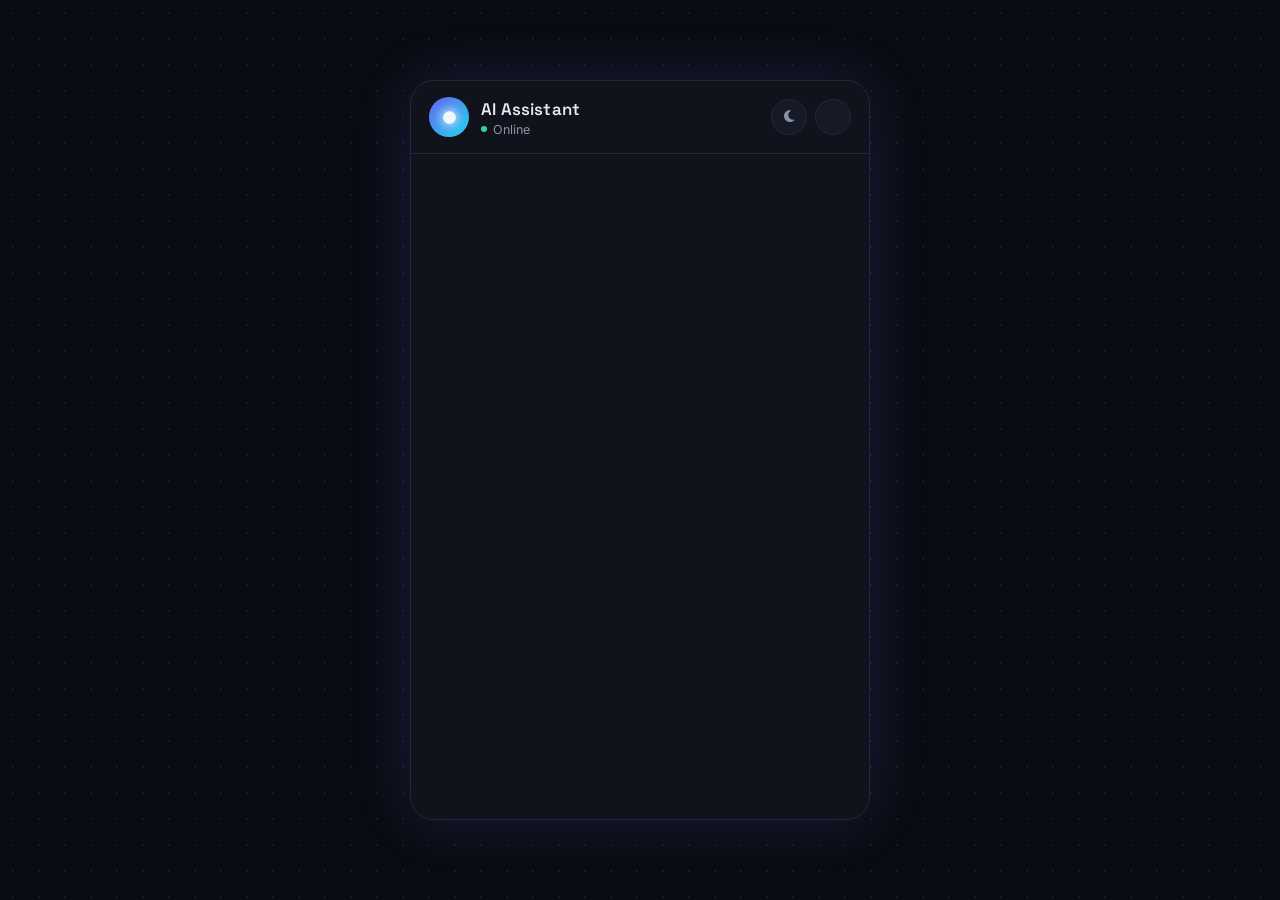
==== index.html @ 4ea2f090 "Chat bot files" ====
<!DOCTYPE html>
<html lang="en">

<head>
  <meta charset="UTF-8" />
  <meta name="viewport" content="width=device-width, initial-scale=1.0, viewport-fit=cover" />
  <title>AI Chatbot</title>

  <!-- Fonts -->
  <link rel="preconnect" href="https://fonts.googleapis.com" />
  <link rel="preconnect" href="https://fonts.gstatic.com" crossorigin />
  <link
    href="https://fonts.googleapis.com/css2?family=Space+Grotesk:wght@500;600;700&family=Inter:wght@400;500;600&family=JetBrains+Mono:wght@400;500&display=swap"
    rel="stylesheet" />

  <!-- Font Awesome -->
  <link rel="stylesheet" href="https://cdnjs.cloudflare.com/ajax/libs/font-awesome/6.5.2/css/all.min.css" />

  <link rel="stylesheet" href="style.css" />
</head>

<body>
  <!-- ambient background grid -->
  <div class="bg-grid" aria-hidden="true"></div>

  <div class="app">
    <main class="chat-card">

      <header class="chat-header">
        <div class="bot-identity">
          <div class="orb" id="orb" aria-hidden="true">
            <span class="orb-core"></span>
          </div>
          <div class="bot-meta">
            <h1 class="bot-name">AI Assistant</h1>
            <p class="bot-status">
              <span class="status-dot" id="statusDot"></span>
              <span id="statusText">Online</span>
            </p>
          </div>
        </div>

        <div class="header-actions">
          <button class="icon-btn" id="themeToggle" type="button" title="Toggle theme"
            aria-label="Toggle dark and light mode">
            <i class="fa-solid fa-moon" id="themeIcon"></i>
          </button>
          <button class="icon-btn" id="clearChat" type="button" title="Clear conversation"
            aria-label="Clear conversation">
            <i class="fa-solid
---- style.css ----
/* =========================================================
   Nova — AI Chat Interface
   Design: deep-space dark theme, indigo→cyan gradient signal,
   breathing orb avatar as the signature element.
   ========================================================= */

:root {
  --bg: #0A0C13;
  --panel: #11131C;
  --panel-soft: #161A26;
  --border: #232838;
  --text-primary: #E8EAF2;
  --text-secondary: #8C92A8;
  --text-tertiary: #5B6178;

  --accent-indigo: #6366F1;
  --accent-cyan: #22D3EE;
  --accent-coral: #FB7185;
  --gradient: linear-gradient(135deg, var(--accent-indigo) 0%, var(--accent-cyan) 100%);
  --success: #34D399;

  --shadow-glow: 0 0 60px rgba(99, 102, 241, 0.18);
  --transition-fast: 0.2s ease;
  --transition-theme: 0.4s ease;
}

[data-theme="light"] {
  --bg: #F1F2F8;
  --panel: #FFFFFF;
  --panel-soft: #F5F6FB;
  --border: #E3E5EF;
  --text-primary: #1A1C27;
  --text-secondary: #5B6178;
  --text-tertiary: #9094A6;
  --shadow-glow: 0 0 50px rgba(99, 102, 241, 0.10);
}

* {
  margin: 0;
  padding: 0;
  box-sizing: border-box;
}

html,
body {
  height: 100%;
}

body {
  background: var(--bg);
  color: var(--text-primary);
  font-family: 'Inter', system-ui, sans-serif;
  -webkit-font-smoothing: antialiased;
  overflow: hidden;
  transition: background-color var(--transition-theme), color var(--transition-theme);
}

/* ---------- ambient background ---------- */
.bg-grid {
  position: fixed;
  inset: 0;
  z-index: -1;
  background-image: radial-gradient(circle, var(--border) 1px, transparent 1px);
  background-size: 26px 26px;
  opacity: 0.5;
  animation: gridDrift 50s linear infinite;
  transition: opacity var(--transition-theme);
}

[data-theme="light"] .bg-grid {
  opacity: 0.7;
}

@keyframes gridDrift {
  0% {
    background-position: 0 0;
  }

  100% {
    background-position: 260px 260px;
  }
}

/* ---------- layout ---------- */
.app {
  height: 100vh;
  display: flex;
  align-items: center;
  justify-content: center;
  padding: 24px;
}

.chat-card {
  width: 100%;
  max-width: 460px;
  height: min(86vh, 740px);
  background: var(--panel);
  border: 1px solid var(--border);
  border-radius: 24px;
  box-shadow: var(--shadow-glow);
  display: flex;
  flex-direction: column;
  overflow: hidden;
  transition: background-color var(--transition-theme), border-color var(--transition-theme), box-shadow var(--transition-theme);
}

/* ---------- header ---------- */
.chat-header {
  display: flex;
  align-items: center;
  justify-content: space-between;
  padding: 16px 18px;
  border-bottom: 1px solid var(--border);
  transition: border-color var(--transition-theme);
}

.bot-identity {
  display: flex;
  align-items: center;
  gap: 12px;
}

.orb {
  width: 40px;
  height: 40px;
  border-radius: 50%;
  background: var(--gradient);
  display: flex;
  align-items: center;
  justify-content: center;
  flex-shrink: 0;
  animation: orbPulse 2.8s ease-in-out infinite;
}

.orb.thinking {
  animation: orbPulse 0.85s ease-in-out infinite;
}

.orb-core {
  width: 13px;
  height: 13px;
  border-radius: 50%;
  background: rgba(255, 255, 255, 0.92);
  box-shadow: 0 0 10px 2px rgba(255, 255, 255, 0.7);
}

@keyframes orbPulse {

  0%,
  100% {
    box-shadow: 0 0 0 0 rgba(99, 102, 241, 0.45), 0 0 16px 2px rgba(34, 211, 238, 0.3);
  }

  50% {
    box-shadow: 0 0 0 7px rgba(99, 102, 241, 0), 0 0 26px 8px rgba(34, 211, 238, 0.5);
  }
}

.bot-name {
  font-family: 'Space Grotesk', sans-serif;
  font-size: 1.05rem;
  font-weight: 600;
  letter-spacing: 0.01em;
}

.bot-status {
  display: flex;
  align-items: center;
  gap: 6px;
  font-size: 0.78rem;
  color: var(--text-secondary);
  margin-top: 2px;
}

.status-dot {
  width: 6px;
  height: 6px;
  border-radius: 50%;
  background: var(--success);
  display: inline-block;
  animation: statusPulse 2s infinite;
}

@keyframes statusPulse {
  0% {
    box-shadow: 0 0 0 0 rgba(52, 211, 153, 0.55);
  }

  70% {
    box-shadow: 0 0 0 5px rgba(52, 211, 153, 0);
  }

  100% {
    box-shadow: 0 0 0 0 rgba(52, 211, 153, 0);
  }
}

.header-actions {
  display: flex;
  gap: 8px;
}

.icon-btn {
  width: 36px;
  height: 36px;
  border-radius: 50%;
  border: 1px solid var(--border);
  background: var(--panel-soft);
  color: var(--text-secondary);
  display: flex;
  align-items: center;
  justify-content: center;
  cursor: pointer;
  font-size: 0.85rem;
  transition: border-color var(--transition-fast), color var(--transition-fast), transform var(--transition-fast), background-color var(--transition-theme);
}

.icon-btn:hover {
  color: var(--text-primary);
  border-color: var(--accent-indigo);
  transform: translateY(-1px);
}

.icon-btn:active {
  transform: scale(0.93);
}

/* ---------- messages ---------- */
.messages {
  flex: 1;
  overflow-y: auto;
  padding: 18px;
  display: flex;
  flex-direction: column;
  gap: 14px;
  scroll-behavior: smooth;
}

.messages::-webkit-scrollbar {
  width: 6px;
}

.messages::-webkit-scrollbar-track {
  background: transparent;
}

.messages::-webkit-scrollbar-thumb {
  background: var(--border);
  border-radius: 10px;
}

.messages {
  scrollbar-width: thin;
  scrollbar-color: var(--border) transparent;
}

.message {
  display: flex;
  flex-direction: column;
  max-width: 80%;
  animation: messageIn 0.35s ease forwards;
}

.message.user {
  align-self: flex-end;
  align-items: flex-end;
}

.message.bot {
  align-self: flex-start;
  align-items: flex-start;
}

@keyframes messageIn {
  from {
    opacity: 0;
    transform: translateY(8px);
  }

  to {
    opacity: 1;
    transform: translateY(0);
  }
}

.bubble {
  padding: 11px 15px;
  font-size: 0.93rem;
  line-height: 1.48;
  word-wrap: break-word;
  white-space: pre-wrap;
}

.message.user .bubble {
  background: var(--gradient);
  color: #fff;
  border-radius: 16px 16px 4px 16px;
}

.message.bot .bubble {
  background: var(--panel-soft);
  border: 1px solid var(--border);
  color: var(--text-primary);
  border-radius: 16px 16px 16px 4px;
  transition: background-color var(--transition-theme), border-color var(--transition-theme);
}

.timestamp {
  font-family: 'JetBrains Mono', monospace;
  font-size: 0.64rem;
  color: var(--text-tertiary);
  margin-top: 4px;
  padding: 0 4px;
}

/* ---------- typing indicator ---------- */
.typing-row {
  padding: 0 18px 14px;
}

.typing-bubble {
  display: flex;
  align-items: center;
  gap: 4px;
  padding: 13px 16px;
}

.typing-bubble .dot {
  width: 6px;
  height: 6px;
  border-radius: 50%;
  background: var(--text-secondary);
  animation: typingBounce 1.2s infinite;
}

.typing-bubble .dot:nth-child(2) {
  animation-delay: 0.15s;
}

.typing-bubble .dot:nth-child(3) {
  animation-delay: 0.3s;
}

@keyframes typingBounce {

  0%,
  60%,
  100% {
    transform: translateY(0);
    opacity: 0.4;
  }

  30% {
    transform: translateY(-5px);
    opacity: 1;
  }
}

/* ---------- input area ---------- */
.input-area {
  display: flex;
  align-items: center;
  gap: 10px;
  padding: 14px 16px;
  border-top: 1px solid var(--border);
  transition: border-color var(--transition-theme);
}

#messageInput {
  flex: 1;
  background: var(--panel-soft);
  border: 1px solid var(--border);
  border-radius: 24px;
  padding: 11px 16px;
  font-family: 'Inter', sans-serif;
  font-size: 0.92rem;
  color: var(--text-primary);
  outline: none;
  transition: border-color var(--transition-fast), box-shadow var(--transition-fast), background-color var(--transition-theme);
}

#messageInput::placeholder {
  color: var(--text-tertiary);
}

#messageInput:focus {
  border-color: var(--accent-indigo);
  box-shadow: 0 0 0 3px rgba(99, 102, 241, 0.15);
}

#messageInput:disabled {
  opacity: 0.6;
}

.send-btn {
  width: 42px;
  height: 42px;
  flex-shrink: 0;
  border: none;
  border-radius: 50%;
  background: var(--gradient);
  color: #fff;
  font-size: 0.95rem;
  display: flex;
  align-items: center;
  justify-content: center;
  cursor: pointer;
  transition: transform var(--transition-fast), opacity var(--transition-fast), box-shadow var(--transition-fast);
  box-shadow: 0 4px 14px rgba(99, 102, 241, 0.35);
}

.send-btn:hover:not(:disabled) {
  transform: translateY(-1px) scale(1.04);
}

.send-btn:active:not(:disabled) {
  transform: scale(0.94);
}

.send-btn:disabled {
  opacity: 0.35;
  cursor: not-allowed;
  box-shadow: none;
}

.disclaimer {
  text-align: center;
  font-family: 'JetBrains Mono', monospace;
  font-size: 0.64rem;
  letter-spacing: 0.01em;
  color: var(--text-tertiary);
  padding: 0 18px 16px;
}

/* ---------- responsive ---------- */
@media (max-width: 600px) {
  .app {
    padding: 0;
  }

  .chat-card {
    width: 100vw;
    height: 100vh;
    max-width: none;
    border-radius: 0;
    border: none;
  }
}

/* ---------- accessibility ---------- */
button:focus-visible,
input:focus-visible {
  outline: 2px solid var(--accent-cyan);
  outline-offset: 2px;
}

@media (prefers-reduced-motion: reduce) {

  .orb,
  .status-dot,
  .bg-grid,
  .message,
  .typing-bubble .dot {
    animation: none !important;
  }
}
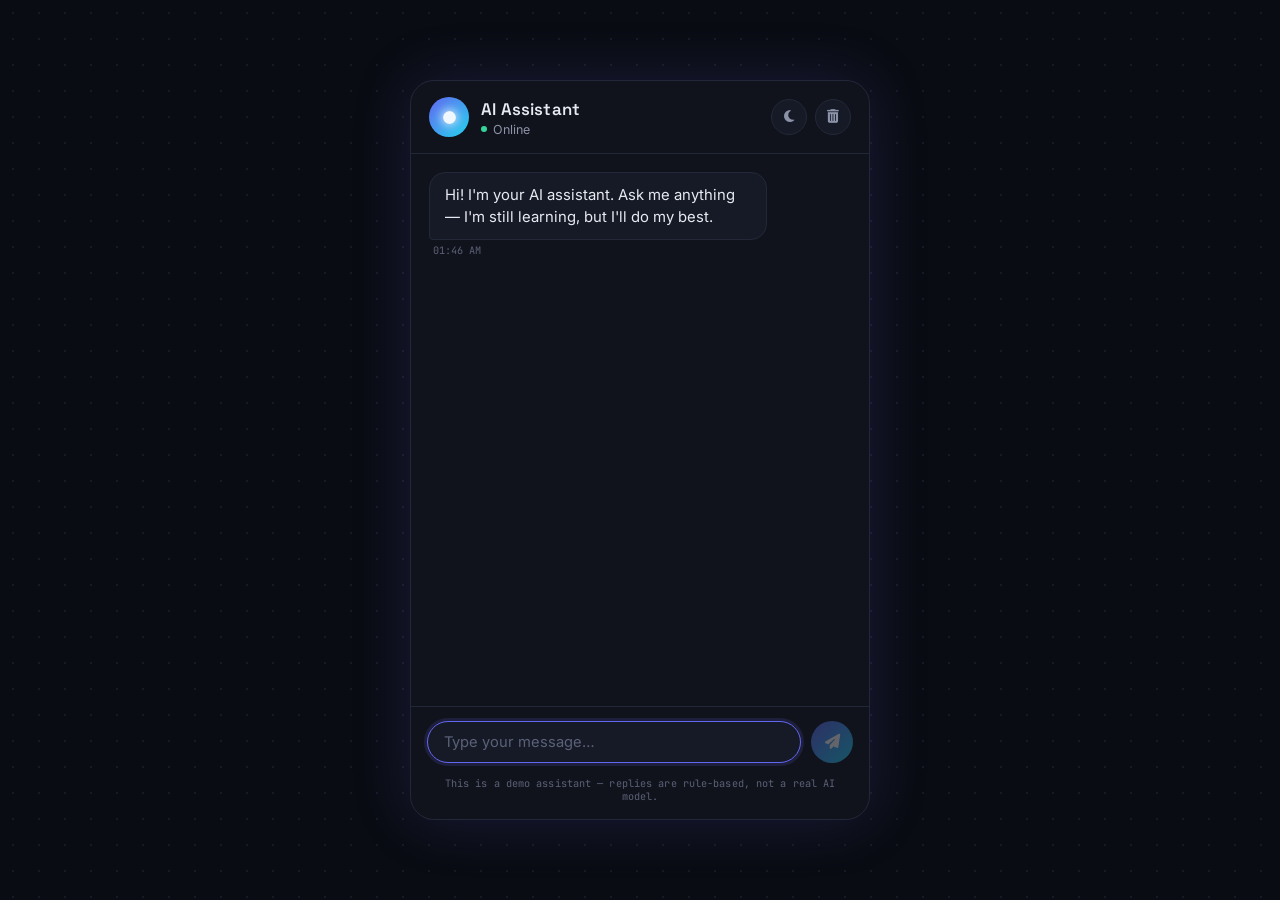
==== commit 34072e1c: "Add files via upload" ====
--- a/index.html
+++ b/index.html
@@ -1,24 +1,26 @@
 <!DOCTYPE html>
 <html lang="en">
+<head>
+<meta charset="UTF-8" />
+<meta name="viewport" content="width=device-width, initial-scale=1.0, viewport-fit=cover" />
+<title>AI Chatbot</title>
 
-<head>
-  <meta charset="UTF-8" />
-  <meta name="viewport" content="width=device-width, initial-scale=1.0, viewport-fit=cover" />
-  <title>AI Chatbot</title>
+<!-- Fonts -->
+<link rel="preconnect" href="https://fonts.googleapis.com" />
+<link rel="preconnect" href="https://fonts.gstatic.com" crossorigin />
+<link
+  href="https://fonts.googleapis.com/css2?family=Space+Grotesk:wght@500;600;700&family=Inter:wght@400;500;600&family=JetBrains+Mono:wght@400;500&display=swap"
+  rel="stylesheet"
+/>
 
-  <!-- Fonts -->
-  <link rel="preconnect" href="https://fonts.googleapis.com" />
-  <link rel="preconnect" href="https://fonts.gstatic.com" crossorigin />
-  <link
-    href="https://fonts.googleapis.com/css2?family=Space+Grotesk:wght@500;600;700&family=Inter:wght@400;500;600&family=JetBrains+Mono:wght@400;500&display=swap"
-    rel="stylesheet" />
+<!-- Font Awesome -->
+<link
+  rel="stylesheet"
+  href="https://cdnjs.cloudflare.com/ajax/libs/font-awesome/6.5.2/css/all.min.css"
+/>
 
-  <!-- Font Awesome -->
-  <link rel="stylesheet" href="https://cdnjs.cloudflare.com/ajax/libs/font-awesome/6.5.2/css/all.min.css" />
-
-  <link rel="stylesheet" href="style.css" />
+<link rel="stylesheet" href="style.css" />
 </head>
-
 <body>
   <!-- ambient background grid -->
   <div class="bg-grid" aria-hidden="true"></div>
@@ -41,10 +43,43 @@
         </div>
 
         <div class="header-actions">
-          <button class="icon-btn" id="themeToggle" type="button" title="Toggle theme"
-            aria-label="Toggle dark and light mode">
+          <button class="icon-btn" id="themeToggle" type="button" title="Toggle theme" aria-label="Toggle dark and light mode">
             <i class="fa-solid fa-moon" id="themeIcon"></i>
           </button>
-          <button class="icon-btn" id="clearChat" type="button" title="Clear conversation"
-            aria-label="Clear conversation">
-            <i class="fa-solid+          <button class="icon-btn" id="clearChat" type="button" title="Clear conversation" aria-label="Clear conversation">
+            <i class="fa-solid fa-trash-can"></i>
+          </button>
+        </div>
+      </header>
+
+      <div class="messages" id="messages" role="log" aria-live="polite" aria-label="Chat messages"></div>
+
+      <div class="typing-row" id="typingRow" hidden>
+        <div class="message bot">
+          <div class="bubble typing-bubble" aria-label="AI is typing">
+            <span class="dot"></span><span class="dot"></span><span class="dot"></span>
+          </div>
+        </div>
+      </div>
+
+      <form class="input-area" id="chatForm">
+        <input
+          type="text"   
+          id="messageInput"
+          placeholder="Type your message…"
+          autocomplete="off"
+          maxlength="500"
+          aria-label="Type a message"
+        />
+        <button type="submit" class="send-btn" id="sendBtn" aria-label="Send message" disabled>
+          <i class="fa-solid fa-paper-plane"></i>
+        </button>
+      </form>
+
+      <p class="disclaimer">This is a demo assistant — replies are rule-based, not a real AI model.</p>
+    </main>
+  </div>
+
+  <script src="script.js"></script>
+</body>
+</html>
--- a/style.css
+++ b/style.css
@@ -1,466 +1,364 @@
-/* =========================================================
-   Nova — AI Chat Interface
-   Design: deep-space dark theme, indigo→cyan gradient signal,
-   breathing orb avatar as the signature element.
-   ========================================================= */
-
-:root {
-  --bg: #0A0C13;
-  --panel: #11131C;
-  --panel-soft: #161A26;
-  --border: #232838;
-  --text-primary: #E8EAF2;
-  --text-secondary: #8C92A8;
-  --text-tertiary: #5B6178;
-
-  --accent-indigo: #6366F1;
-  --accent-cyan: #22D3EE;
-  --accent-coral: #FB7185;
-  --gradient: linear-gradient(135deg, var(--accent-indigo) 0%, var(--accent-cyan) 100%);
-  --success: #34D399;
-
-  --shadow-glow: 0 0 60px rgba(99, 102, 241, 0.18);
-  --transition-fast: 0.2s ease;
-  --transition-theme: 0.4s ease;
-}
-
-[data-theme="light"] {
-  --bg: #F1F2F8;
-  --panel: #FFFFFF;
-  --panel-soft: #F5F6FB;
-  --border: #E3E5EF;
-  --text-primary: #1A1C27;
-  --text-secondary: #5B6178;
-  --text-tertiary: #9094A6;
-  --shadow-glow: 0 0 50px rgba(99, 102, 241, 0.10);
-}
-
-* {
-  margin: 0;
-  padding: 0;
-  box-sizing: border-box;
-}
-
-html,
-body {
-  height: 100%;
-}
-
-body {
-  background: var(--bg);
-  color: var(--text-primary);
-  font-family: 'Inter', system-ui, sans-serif;
-  -webkit-font-smoothing: antialiased;
-  overflow: hidden;
-  transition: background-color var(--transition-theme), color var(--transition-theme);
-}
-
-/* ---------- ambient background ---------- */
-.bg-grid {
-  position: fixed;
-  inset: 0;
-  z-index: -1;
-  background-image: radial-gradient(circle, var(--border) 1px, transparent 1px);
-  background-size: 26px 26px;
-  opacity: 0.5;
-  animation: gridDrift 50s linear infinite;
-  transition: opacity var(--transition-theme);
-}
-
-[data-theme="light"] .bg-grid {
-  opacity: 0.7;
-}
-
-@keyframes gridDrift {
-  0% {
-    background-position: 0 0;
-  }
-
-  100% {
-    background-position: 260px 260px;
-  }
-}
-
-/* ---------- layout ---------- */
-.app {
-  height: 100vh;
-  display: flex;
-  align-items: center;
-  justify-content: center;
-  padding: 24px;
-}
-
-.chat-card {
-  width: 100%;
-  max-width: 460px;
-  height: min(86vh, 740px);
-  background: var(--panel);
-  border: 1px solid var(--border);
-  border-radius: 24px;
-  box-shadow: var(--shadow-glow);
-  display: flex;
-  flex-direction: column;
-  overflow: hidden;
-  transition: background-color var(--transition-theme), border-color var(--transition-theme), box-shadow var(--transition-theme);
-}
-
-/* ---------- header ---------- */
-.chat-header {
-  display: flex;
-  align-items: center;
-  justify-content: space-between;
-  padding: 16px 18px;
-  border-bottom: 1px solid var(--border);
-  transition: border-color var(--transition-theme);
-}
-
-.bot-identity {
-  display: flex;
-  align-items: center;
-  gap: 12px;
-}
-
-.orb {
-  width: 40px;
-  height: 40px;
-  border-radius: 50%;
-  background: var(--gradient);
-  display: flex;
-  align-items: center;
-  justify-content: center;
-  flex-shrink: 0;
-  animation: orbPulse 2.8s ease-in-out infinite;
-}
-
-.orb.thinking {
-  animation: orbPulse 0.85s ease-in-out infinite;
-}
-
-.orb-core {
-  width: 13px;
-  height: 13px;
-  border-radius: 50%;
-  background: rgba(255, 255, 255, 0.92);
-  box-shadow: 0 0 10px 2px rgba(255, 255, 255, 0.7);
-}
-
-@keyframes orbPulse {
-
-  0%,
-  100% {
-    box-shadow: 0 0 0 0 rgba(99, 102, 241, 0.45), 0 0 16px 2px rgba(34, 211, 238, 0.3);
-  }
-
-  50% {
-    box-shadow: 0 0 0 7px rgba(99, 102, 241, 0), 0 0 26px 8px rgba(34, 211, 238, 0.5);
-  }
-}
-
-.bot-name {
-  font-family: 'Space Grotesk', sans-serif;
-  font-size: 1.05rem;
-  font-weight: 600;
-  letter-spacing: 0.01em;
-}
-
-.bot-status {
-  display: flex;
-  align-items: center;
-  gap: 6px;
-  font-size: 0.78rem;
-  color: var(--text-secondary);
-  margin-top: 2px;
-}
-
-.status-dot {
-  width: 6px;
-  height: 6px;
-  border-radius: 50%;
-  background: var(--success);
-  display: inline-block;
-  animation: statusPulse 2s infinite;
-}
-
-@keyframes statusPulse {
-  0% {
-    box-shadow: 0 0 0 0 rgba(52, 211, 153, 0.55);
-  }
-
-  70% {
-    box-shadow: 0 0 0 5px rgba(52, 211, 153, 0);
-  }
-
-  100% {
-    box-shadow: 0 0 0 0 rgba(52, 211, 153, 0);
-  }
-}
-
-.header-actions {
-  display: flex;
-  gap: 8px;
-}
-
-.icon-btn {
-  width: 36px;
-  height: 36px;
-  border-radius: 50%;
-  border: 1px solid var(--border);
-  background: var(--panel-soft);
-  color: var(--text-secondary);
-  display: flex;
-  align-items: center;
-  justify-content: center;
-  cursor: pointer;
-  font-size: 0.85rem;
-  transition: border-color var(--transition-fast), color var(--transition-fast), transform var(--transition-fast), background-color var(--transition-theme);
-}
-
-.icon-btn:hover {
-  color: var(--text-primary);
-  border-color: var(--accent-indigo);
-  transform: translateY(-1px);
-}
-
-.icon-btn:active {
-  transform: scale(0.93);
-}
-
-/* ---------- messages ---------- */
-.messages {
-  flex: 1;
-  overflow-y: auto;
-  padding: 18px;
-  display: flex;
-  flex-direction: column;
-  gap: 14px;
-  scroll-behavior: smooth;
-}
-
-.messages::-webkit-scrollbar {
-  width: 6px;
-}
-
-.messages::-webkit-scrollbar-track {
-  background: transparent;
-}
-
-.messages::-webkit-scrollbar-thumb {
-  background: var(--border);
-  border-radius: 10px;
-}
-
-.messages {
-  scrollbar-width: thin;
-  scrollbar-color: var(--border) transparent;
-}
-
-.message {
-  display: flex;
-  flex-direction: column;
-  max-width: 80%;
-  animation: messageIn 0.35s ease forwards;
-}
-
-.message.user {
-  align-self: flex-end;
-  align-items: flex-end;
-}
-
-.message.bot {
-  align-self: flex-start;
-  align-items: flex-start;
-}
-
-@keyframes messageIn {
-  from {
-    opacity: 0;
-    transform: translateY(8px);
-  }
-
-  to {
-    opacity: 1;
-    transform: translateY(0);
-  }
-}
-
-.bubble {
-  padding: 11px 15px;
-  font-size: 0.93rem;
-  line-height: 1.48;
-  word-wrap: break-word;
-  white-space: pre-wrap;
-}
-
-.message.user .bubble {
-  background: var(--gradient);
-  color: #fff;
-  border-radius: 16px 16px 4px 16px;
-}
-
-.message.bot .bubble {
-  background: var(--panel-soft);
-  border: 1px solid var(--border);
-  color: var(--text-primary);
-  border-radius: 16px 16px 16px 4px;
-  transition: background-color var(--transition-theme), border-color var(--transition-theme);
-}
-
-.timestamp {
-  font-family: 'JetBrains Mono', monospace;
-  font-size: 0.64rem;
-  color: var(--text-tertiary);
-  margin-top: 4px;
-  padding: 0 4px;
-}
-
-/* ---------- typing indicator ---------- */
-.typing-row {
-  padding: 0 18px 14px;
-}
-
-.typing-bubble {
-  display: flex;
-  align-items: center;
-  gap: 4px;
-  padding: 13px 16px;
-}
-
-.typing-bubble .dot {
-  width: 6px;
-  height: 6px;
-  border-radius: 50%;
-  background: var(--text-secondary);
-  animation: typingBounce 1.2s infinite;
-}
-
-.typing-bubble .dot:nth-child(2) {
-  animation-delay: 0.15s;
-}
-
-.typing-bubble .dot:nth-child(3) {
-  animation-delay: 0.3s;
-}
-
-@keyframes typingBounce {
-
-  0%,
-  60%,
-  100% {
-    transform: translateY(0);
-    opacity: 0.4;
-  }
-
-  30% {
-    transform: translateY(-5px);
-    opacity: 1;
-  }
-}
-
-/* ---------- input area ---------- */
-.input-area {
-  display: flex;
-  align-items: center;
-  gap: 10px;
-  padding: 14px 16px;
-  border-top: 1px solid var(--border);
-  transition: border-color var(--transition-theme);
-}
-
-#messageInput {
-  flex: 1;
-  background: var(--panel-soft);
-  border: 1px solid var(--border);
-  border-radius: 24px;
-  padding: 11px 16px;
-  font-family: 'Inter', sans-serif;
-  font-size: 0.92rem;
-  color: var(--text-primary);
-  outline: none;
-  transition: border-color var(--transition-fast), box-shadow var(--transition-fast), background-color var(--transition-theme);
-}
-
-#messageInput::placeholder {
-  color: var(--text-tertiary);
-}
-
-#messageInput:focus {
-  border-color: var(--accent-indigo);
-  box-shadow: 0 0 0 3px rgba(99, 102, 241, 0.15);
-}
-
-#messageInput:disabled {
-  opacity: 0.6;
-}
-
-.send-btn {
-  width: 42px;
-  height: 42px;
-  flex-shrink: 0;
-  border: none;
-  border-radius: 50%;
-  background: var(--gradient);
-  color: #fff;
-  font-size: 0.95rem;
-  display: flex;
-  align-items: center;
-  justify-content: center;
-  cursor: pointer;
-  transition: transform var(--transition-fast), opacity var(--transition-fast), box-shadow var(--transition-fast);
-  box-shadow: 0 4px 14px rgba(99, 102, 241, 0.35);
-}
-
-.send-btn:hover:not(:disabled) {
-  transform: translateY(-1px) scale(1.04);
-}
-
-.send-btn:active:not(:disabled) {
-  transform: scale(0.94);
-}
-
-.send-btn:disabled {
-  opacity: 0.35;
-  cursor: not-allowed;
-  box-shadow: none;
-}
-
-.disclaimer {
-  text-align: center;
-  font-family: 'JetBrains Mono', monospace;
-  font-size: 0.64rem;
-  letter-spacing: 0.01em;
-  color: var(--text-tertiary);
-  padding: 0 18px 16px;
-}
-
-/* ---------- responsive ---------- */
-@media (max-width: 600px) {
-  .app {
-    padding: 0;
-  }
-
-  .chat-card {
-    width: 100vw;
-    height: 100vh;
-    max-width: none;
-    border-radius: 0;
-    border: none;
-  }
-}
-
-/* ---------- accessibility ---------- */
-button:focus-visible,
-input:focus-visible {
-  outline: 2px solid var(--accent-cyan);
-  outline-offset: 2px;
-}
-
-@media (prefers-reduced-motion: reduce) {
-
-  .orb,
-  .status-dot,
-  .bg-grid,
-  .message,
-  .typing-bubble .dot {
-    animation: none !important;
-  }
+/* =========================================================
+   AI Chatbot Interface
+   Design: deep-space dark theme, indigo→cyan gradient signal,
+   breathing orb avatar as the signature element.
+   ========================================================= */
+
+:root{
+  --bg: #0A0C13;
+  --panel: #11131C;
+  --panel-soft: #161A26;
+  --border: #232838;
+  --text-primary: #E8EAF2;
+  --text-secondary: #8C92A8;
+  --text-tertiary: #5B6178;
+
+  --accent-indigo: #6366F1;
+  --accent-cyan: #22D3EE;
+  --accent-coral: #FB7185;
+  --gradient: linear-gradient(135deg, var(--accent-indigo) 0%, var(--accent-cyan) 100%);
+  --success: #34D399;
+
+  --shadow-glow: 0 0 60px rgba(99, 102, 241, 0.18);
+  --transition-fast: 0.2s ease;
+  --transition-theme: 0.4s ease;
+}
+
+[data-theme="light"]{
+  --bg: #F1F2F8;
+  --panel: #FFFFFF;
+  --panel-soft: #F5F6FB;
+  --border: #E3E5EF;
+  --text-primary: #1A1C27;
+  --text-secondary: #5B6178;
+  --text-tertiary: #9094A6;
+  --shadow-glow: 0 0 50px rgba(99, 102, 241, 0.10);
+}
+
+*{ margin:0; padding:0; box-sizing:border-box; }
+
+html, body{
+  height:100%;
+}
+
+body{
+  background: var(--bg);
+  color: var(--text-primary);
+  font-family: 'Inter', system-ui, sans-serif;
+  -webkit-font-smoothing: antialiased;
+  overflow: hidden;
+  transition: background-color var(--transition-theme), color var(--transition-theme);
+}
+
+/* ---------- ambient background ---------- */
+.bg-grid{
+  position: fixed;
+  inset: 0;
+  z-index: -1;
+  background-image: radial-gradient(circle, var(--border) 1px, transparent 1px);
+  background-size: 26px 26px;
+  opacity: 0.5;
+  animation: gridDrift 50s linear infinite;
+  transition: opacity var(--transition-theme);
+}
+[data-theme="light"] .bg-grid{ opacity: 0.7; }
+
+@keyframes gridDrift{
+  0%{ background-position: 0 0; }
+  100%{ background-position: 260px 260px; }
+}
+
+/* ---------- layout ---------- */
+.app{
+  height: 100vh;
+  display: flex;
+  align-items: center;
+  justify-content: center;
+  padding: 24px;
+}
+
+.chat-card{
+  width: 100%;
+  max-width: 460px;
+  height: min(86vh, 740px);
+  background: var(--panel);
+  border: 1px solid var(--border);
+  border-radius: 24px;
+  box-shadow: var(--shadow-glow);
+  display: flex;
+  flex-direction: column;
+  overflow: hidden;
+  transition: background-color var(--transition-theme), border-color var(--transition-theme), box-shadow var(--transition-theme);
+}
+
+/* ---------- header ---------- */
+.chat-header{
+  display: flex;
+  align-items: center;
+  justify-content: space-between;
+  padding: 16px 18px;
+  border-bottom: 1px solid var(--border);
+  transition: border-color var(--transition-theme);
+}
+
+.bot-identity{
+  display: flex;
+  align-items: center;
+  gap: 12px;
+}
+
+.orb{
+  width: 40px;
+  height: 40px;
+  border-radius: 50%;
+  background: var(--gradient);
+  display: flex;
+  align-items: center;
+  justify-content: center;
+  flex-shrink: 0;
+  animation: orbPulse 2.8s ease-in-out infinite;
+}
+.orb.thinking{ animation: orbPulse 0.85s ease-in-out infinite; }
+
+.orb-core{
+  width: 13px;
+  height: 13px;
+  border-radius: 50%;
+  background: rgba(255,255,255,0.92);
+  box-shadow: 0 0 10px 2px rgba(255,255,255,0.7);
+}
+
+@keyframes orbPulse{
+  0%, 100%{ box-shadow: 0 0 0 0 rgba(99,102,241,0.45), 0 0 16px 2px rgba(34,211,238,0.3); }
+  50%{ box-shadow: 0 0 0 7px rgba(99,102,241,0), 0 0 26px 8px rgba(34,211,238,0.5); }
+}
+
+.bot-name{
+  font-family: 'Space Grotesk', sans-serif;
+  font-size: 1.05rem;
+  font-weight: 600;
+  letter-spacing: 0.01em;
+}
+
+.bot-status{
+  display: flex;
+  align-items: center;
+  gap: 6px;
+  font-size: 0.78rem;
+  color: var(--text-secondary);
+  margin-top: 2px;
+}
+
+.status-dot{
+  width: 6px;
+  height: 6px;
+  border-radius: 50%;
+  background: var(--success);
+  display: inline-block;
+  animation: statusPulse 2s infinite;
+}
+
+@keyframes statusPulse{
+  0%{ box-shadow: 0 0 0 0 rgba(52,211,153,0.55); }
+  70%{ box-shadow: 0 0 0 5px rgba(52,211,153,0); }
+  100%{ box-shadow: 0 0 0 0 rgba(52,211,153,0); }
+}
+
+.header-actions{
+  display: flex;
+  gap: 8px;
+}
+
+.icon-btn{
+  width: 36px;
+  height: 36px;
+  border-radius: 50%;
+  border: 1px solid var(--border);
+  background: var(--panel-soft);
+  color: var(--text-secondary);
+  display: flex;
+  align-items: center;
+  justify-content: center;
+  cursor: pointer;
+  font-size: 0.85rem;
+  transition: border-color var(--transition-fast), color var(--transition-fast), transform var(--transition-fast), background-color var(--transition-theme);
+}
+.icon-btn:hover{
+  color: var(--text-primary);
+  border-color: var(--accent-indigo);
+  transform: translateY(-1px);
+}
+.icon-btn:active{ transform: scale(0.93); }
+
+/* ---------- messages ---------- */
+.messages{
+  flex: 1;
+  overflow-y: auto;
+  padding: 18px;
+  display: flex;
+  flex-direction: column;
+  gap: 14px;
+  scroll-behavior: smooth;
+}
+
+.messages::-webkit-scrollbar{ width: 6px; }
+.messages::-webkit-scrollbar-track{ background: transparent; }
+.messages::-webkit-scrollbar-thumb{
+  background: var(--border);
+  border-radius: 10px;
+}
+.messages{ scrollbar-width: thin; scrollbar-color: var(--border) transparent; }
+
+.message{
+  display: flex;
+  flex-direction: column;
+  max-width: 80%;
+  animation: messageIn 0.35s ease forwards;
+}
+.message.user{ align-self: flex-end; align-items: flex-end; }
+.message.bot{ align-self: flex-start; align-items: flex-start; }
+
+@keyframes messageIn{
+  from{ opacity: 0; transform: translateY(8px); }
+  to{ opacity: 1; transform: translateY(0); }
+}
+
+.bubble{
+  padding: 11px 15px;
+  font-size: 0.93rem;
+  line-height: 1.48;
+  word-wrap: break-word;
+  white-space: pre-wrap;
+}
+
+.message.user .bubble{
+  background: var(--gradient);
+  color: #fff;
+  border-radius: 16px 16px 4px 16px;
+}
+
+.message.bot .bubble{
+  background: var(--panel-soft);
+  border: 1px solid var(--border);
+  color: var(--text-primary);
+  border-radius: 16px 16px 16px 4px;
+  transition: background-color var(--transition-theme), border-color var(--transition-theme);
+}
+
+.timestamp{
+  font-family: 'JetBrains Mono', monospace;
+  font-size: 0.64rem;
+  color: var(--text-tertiary);
+  margin-top: 4px;
+  padding: 0 4px;
+}
+
+/* ---------- typing indicator ---------- */
+.typing-row{ padding: 0 18px 14px; }
+.typing-bubble{
+  display: flex;
+  align-items: center;
+  gap: 4px;
+  padding: 13px 16px;
+}
+.typing-bubble .dot{
+  width: 6px;
+  height: 6px;
+  border-radius: 50%;
+  background: var(--text-secondary);
+  animation: typingBounce 1.2s infinite;
+}
+.typing-bubble .dot:nth-child(2){ animation-delay: 0.15s; }
+.typing-bubble .dot:nth-child(3){ animation-delay: 0.3s; }
+
+@keyframes typingBounce{
+  0%, 60%, 100%{ transform: translateY(0); opacity: 0.4; }
+  30%{ transform: translateY(-5px); opacity: 1; }
+}
+
+/* ---------- input area ---------- */
+.input-area{
+  display: flex;
+  align-items: center;
+  gap: 10px;
+  padding: 14px 16px;
+  border-top: 1px solid var(--border);
+  transition: border-color var(--transition-theme);
+}
+
+#messageInput{
+  flex: 1;
+  background: var(--panel-soft);
+  border: 1px solid var(--border);
+  border-radius: 24px;
+  padding: 11px 16px;
+  font-family: 'Inter', sans-serif;
+  font-size: 0.92rem;
+  color: var(--text-primary);
+  outline: none;
+  transition: border-color var(--transition-fast), box-shadow var(--transition-fast), background-color var(--transition-theme);
+}
+#messageInput::placeholder{ color: var(--text-tertiary); }
+#messageInput:focus{
+  border-color: var(--accent-indigo);
+  box-shadow: 0 0 0 3px rgba(99,102,241,0.15);
+}
+#messageInput:disabled{ opacity: 0.6; }
+
+.send-btn{
+  width: 42px;
+  height: 42px;
+  flex-shrink: 0;
+  border: none;
+  border-radius: 50%;
+  background: var(--gradient);
+  color: #fff;
+  font-size: 0.95rem;
+  display: flex;
+  align-items: center;
+  justify-content: center;
+  cursor: pointer;
+  transition: transform var(--transition-fast), opacity var(--transition-fast), box-shadow var(--transition-fast);
+  box-shadow: 0 4px 14px rgba(99,102,241,0.35);
+}
+.send-btn:hover:not(:disabled){ transform: translateY(-1px) scale(1.04); }
+.send-btn:active:not(:disabled){ transform: scale(0.94); }
+.send-btn:disabled{
+  opacity: 0.35;
+  cursor: not-allowed;
+  box-shadow: none;
+}
+
+.disclaimer{
+  text-align: center;
+  font-family: 'JetBrains Mono', monospace;
+  font-size: 0.64rem;
+  letter-spacing: 0.01em;
+  color: var(--text-tertiary);
+  padding: 0 18px 16px;
+}
+
+/* ---------- responsive ---------- */
+@media (max-width: 600px){
+  .app{ padding: 0; }
+  .chat-card{
+    width: 100vw;
+    height: 100vh;
+    max-width: none;
+    border-radius: 0;
+    border: none;
+  }
+}
+
+/* ---------- accessibility ---------- */
+button:focus-visible,
+input:focus-visible{
+  outline: 2px solid var(--accent-cyan);
+  outline-offset: 2px;
+}
+
+@media (prefers-reduced-motion: reduce){
+  .orb, .status-dot, .bg-grid, .message, .typing-bubble .dot{
+    animation: none !important;
+  }
 }
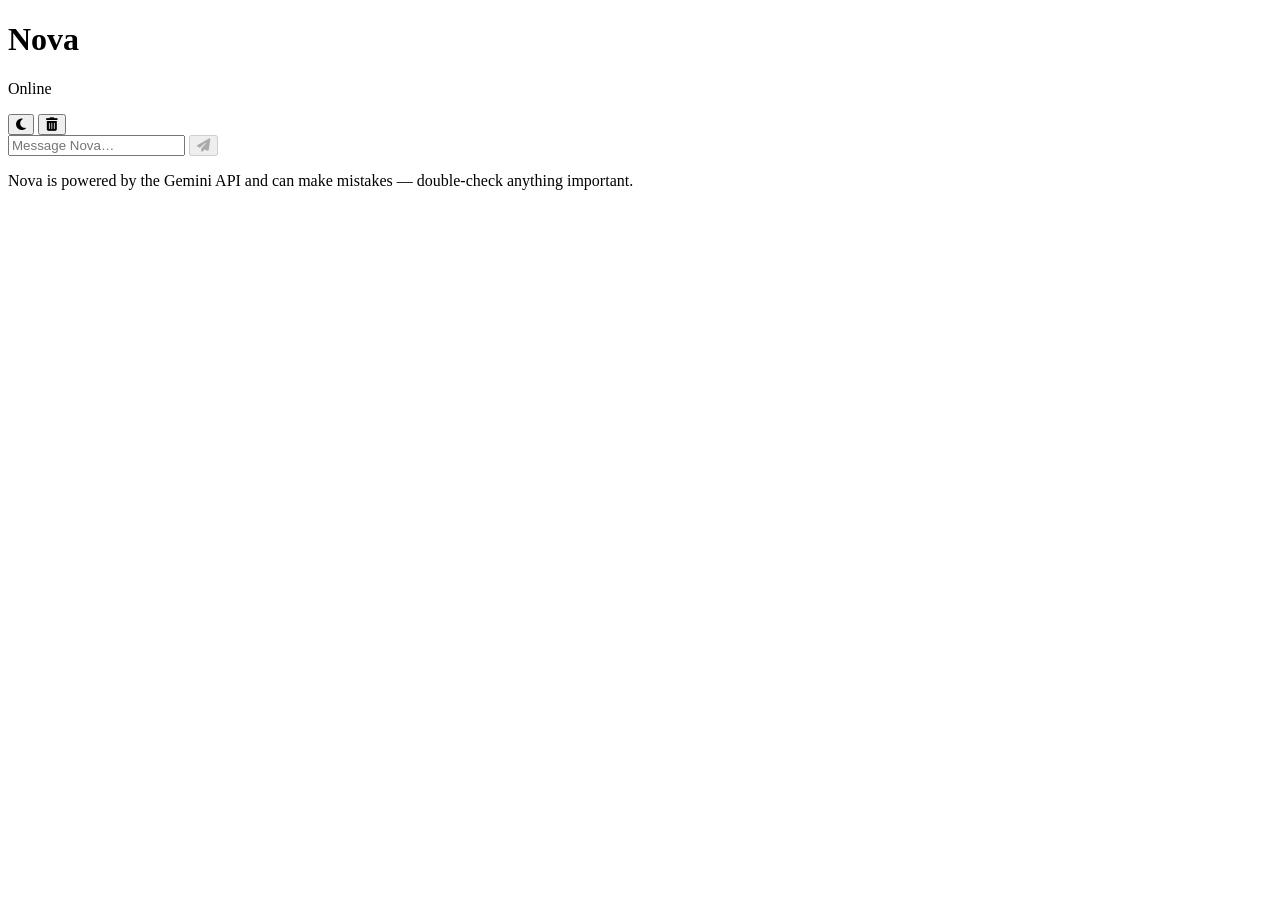
==== commit 98560cfe: "Update and rename index2.html to index.html" ====
--- a/index.html
+++ b/index.html
@@ -3,7 +3,7 @@
 <head>
 <meta charset="UTF-8" />
 <meta name="viewport" content="width=device-width, initial-scale=1.0, viewport-fit=cover" />
-<title>AI Chatbot</title>
+<title>Nova — AI Chat Assistant</title>
 
 <!-- Fonts -->
 <link rel="preconnect" href="https://fonts.googleapis.com" />
@@ -34,7 +34,7 @@
             <span class="orb-core"></span>
           </div>
           <div class="bot-meta">
-            <h1 class="bot-name">AI Assistant</h1>
+            <h1 class="bot-name">Nova</h1>
             <p class="bot-status">
               <span class="status-dot" id="statusDot"></span>
               <span id="statusText">Online</span>
@@ -56,7 +56,7 @@
 
       <div class="typing-row" id="typingRow" hidden>
         <div class="message bot">
-          <div class="bubble typing-bubble" aria-label="AI is typing">
+          <div class="bubble typing-bubble" aria-label="Nova is typing">
             <span class="dot"></span><span class="dot"></span><span class="dot"></span>
           </div>
         </div>
@@ -64,11 +64,11 @@
 
       <form class="input-area" id="chatForm">
         <input
-          type="text"   
+          type="text"
           id="messageInput"
-          placeholder="Type your message…"
+          placeholder="Message Nova…"
           autocomplete="off"
-          maxlength="500"
+          maxlength="2000"
           aria-label="Type a message"
         />
         <button type="submit" class="send-btn" id="sendBtn" aria-label="Send message" disabled>
@@ -76,10 +76,10 @@
         </button>
       </form>
 
-      <p class="disclaimer">This is a demo assistant — replies are rule-based, not a real AI model.</p>
+      <p class="disclaimer">Nova is powered by the Gemini API and can make mistakes — double-check anything important.</p>
     </main>
   </div>
 
   <script src="script.js"></script>
 </body>
-</html>+</html>
